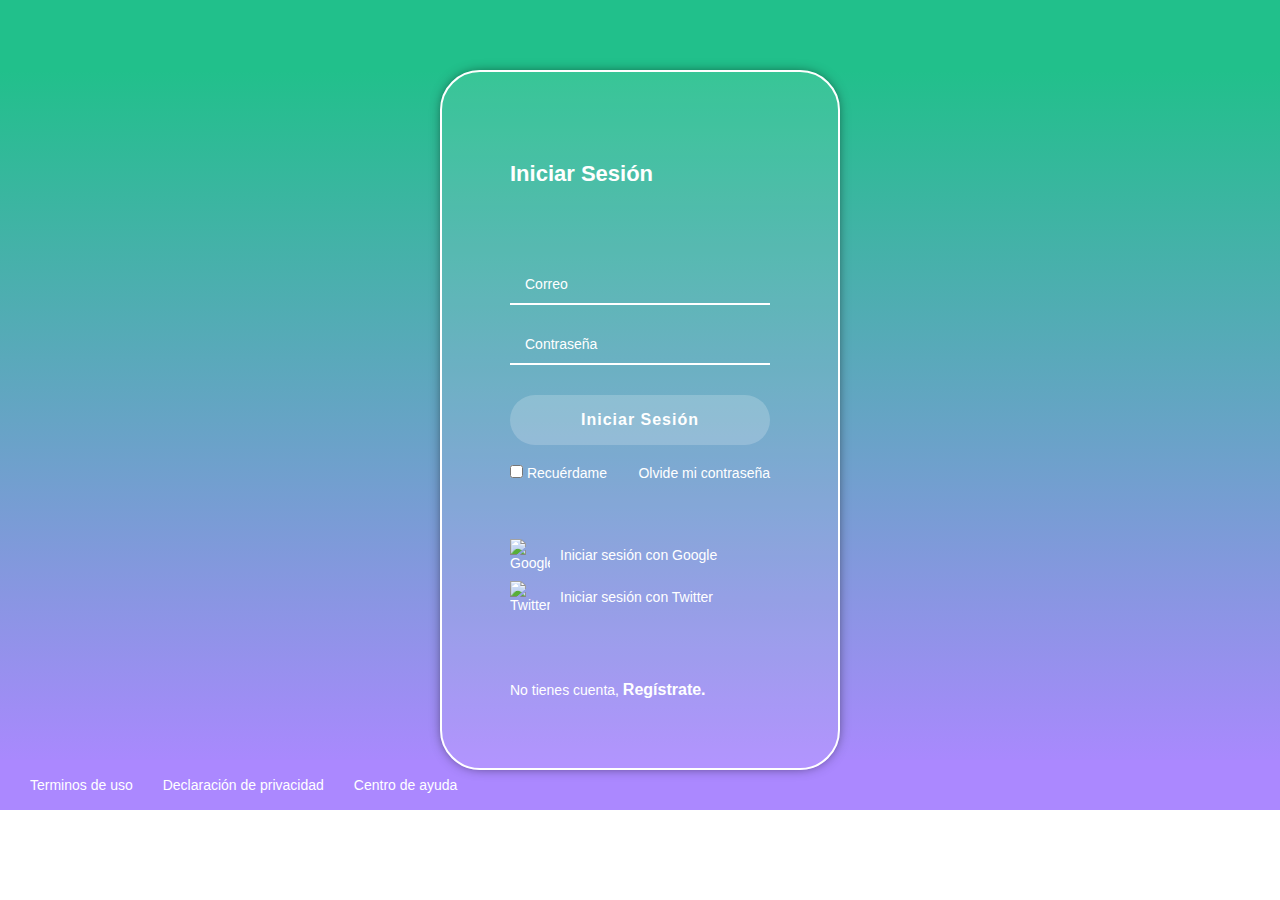
==== Login/login.html @ 2eeff163 "Agregando archivos"" ====
<!DOCTYPE html>
<html lang="en">
<head>
    <meta charset="UTF-8">
    <meta http-equiv="X-UA-Compatible" content="IE=edge">
    <meta name="viewport" content="width=device-width, initial-scale=1.0">
    <link rel="stylesheet" href="CSS/style.css">
    <title>Iniciar Sesión</title>
</head>
<body>
    <header class="header">
        <img class="header__img" src="../PlatziVideo/logo-platzi-video-BW2.png" alt="">
    </header>

    <main class="login">
        <section class="login__container">
        <h2 class="login__container--title">Iniciar Sesión</h2>
            <form class="login__container--form" action="">
                <input class="input" type="text" placeholder="Correo">
                <input class="input" type="password" placeholder="Contraseña">
                <button class="button">Iniciar Sesión</button>
                <div class="login__container--remember-me">
                    <label for="remember-me">
                        <input type="checkbox" name="remember-me" id="remember-me" value="checkbox">
                        Recuérdame
                    </label>
                    <a href="">Olvide mi contraseña</a>
                </div>
            </form>
            <section class="login__container--social-media">
                <div><img src="../PlatziVideo/google-icon.png" alt="Google">Iniciar sesión con Google</div>
                <div><img src="../PlatziVideo/icons8-twitter-50.png" alt="Twitter">Iniciar sesión con Twitter</div>
            </section>
            <p class="login__container--register">No tienes cuenta, <a href="">Regístrate.</a></p>
        </section>
    </main>

    <footer class="footer">
        <a href="">Terminos de uso</a>
        <a href="">Declaración de privacidad</a>
        <a href="">Centro de ayuda</a>
    </footer>
    
</body>
</html>
---- Login/CSS/style.css ----
*{
    box-sizing: border-box;
    margin: 0;
    padding: 0;
    font-family: 'Mulish', sans-serif;
}

html{
    font-size: 62.5%;
}



.header{
    width: 100%;
    height: 8rem;
    background-color: #21C08B;
    display: flex;
    justify-content: space-between;
    align-items: center;

}

.header__img{
    width: 20rem;
    margin-top: 1rem;
    margin-bottom: 1rem;
}

.login{
 background: linear-gradient(#21C08B, #ab88ff);
 display: flex;
 align-items: center;
 justify-content: center;
 flex-direction: column;
 padding: 0rem 3rem;
 min-height: calc(100vh - 20rem);
 margin: -1rem 0;
}

.login__container{
    background-color: rgba(255, 255, 255, 0.1);
    border: .2rem solid white;
    border-radius: 4rem;
    color: white;
    padding: 6rem 6.8rem 4rem;
    min-height: 70rem;
    width: 40rem;
    display: flex;
    justify-content: space-around;
    flex-direction: column;
    box-shadow: 0px 0px 13px -4px rgba(0,0,0,0.79);
}

.login__container--title{
    font-size: 2.2rem;
    margin-bottom: 2rem;
}

.login__container--form{
    display: flex;
    flex-direction: column;
}

.login__container--form label{
    font-size: 1.4rem;
}

.login__container--remember-me{
    color: white;
    display: flex;
    justify-content: space-between;
    margin-top: 1rem;
}

.login__container--remember-me a{
    color: white;
    font-size: 1.4rem;
    text-decoration: none;
    
}

.login__container--remember-me a:hover{
    text-decoration: underline;
}

.login__container--social-media > div{
    display: flex;
    align-items: center;
    font-size: 1.4rem;
    margin-bottom: 1rem;
}

.login__container--social-media img {
    width: 4rem;
    margin-right: 1rem;
}

.login__container--register{
    font-size: 1.4rem;
}

.login__container--register a{
    font-size: 1.6rem;
    color: white;
    font-weight: bold;
    text-decoration: none;
}

.login__container--register a:hover{
    text-decoration: underline;
}

.input{
    background: transparent;
    border-top: 0rem;
    border-left: 0rem;
    border-right: 0rem;
    border-bottom: .2rem solid white;
    font-size: 1.4rem;
    margin-bottom: 2rem;
    padding: 0 1.5rem;
    outline: none;
    height: 4rem;


}

::placeholder{
    color: white;
}

button{
    background: rgba(255, 255, 255, 0.2);
    border: none;
    border-radius: 2.5rem;
    color: white;
    cursor: pointer;
    font-size: 1.6rem;
    font-weight: bold;
    height: 5rem;
    letter-spacing: 0.1rem;
    margin: 1rem 0;

}

.footer{
    display: flex;
    align-items: center;
    height: 5rem;
    width: 100%;
    background: #AB88FF;
    padding-top: 0rem;
}

.footer a{
    text-decoration: none;
    font-size: 1.4rem;
    color: white;
    cursor: pointer;
    padding-left: 3rem;

}

.footer a:hover{
    text-decoration: underline;
}


@media only screen and (max-width:600px){

    .login__container{
        background-color: transparent;
        border: none;
        padding:0;
        width: 100%;
        box-shadow: none;
    }

    .footer{
        align-items: flex-start;
        flex-direction: column;
        padding: 1rem 2rem;
        margin-top: -0.2rem;
        justify-content: space-evenly;
        height: 9rem;

    }
}
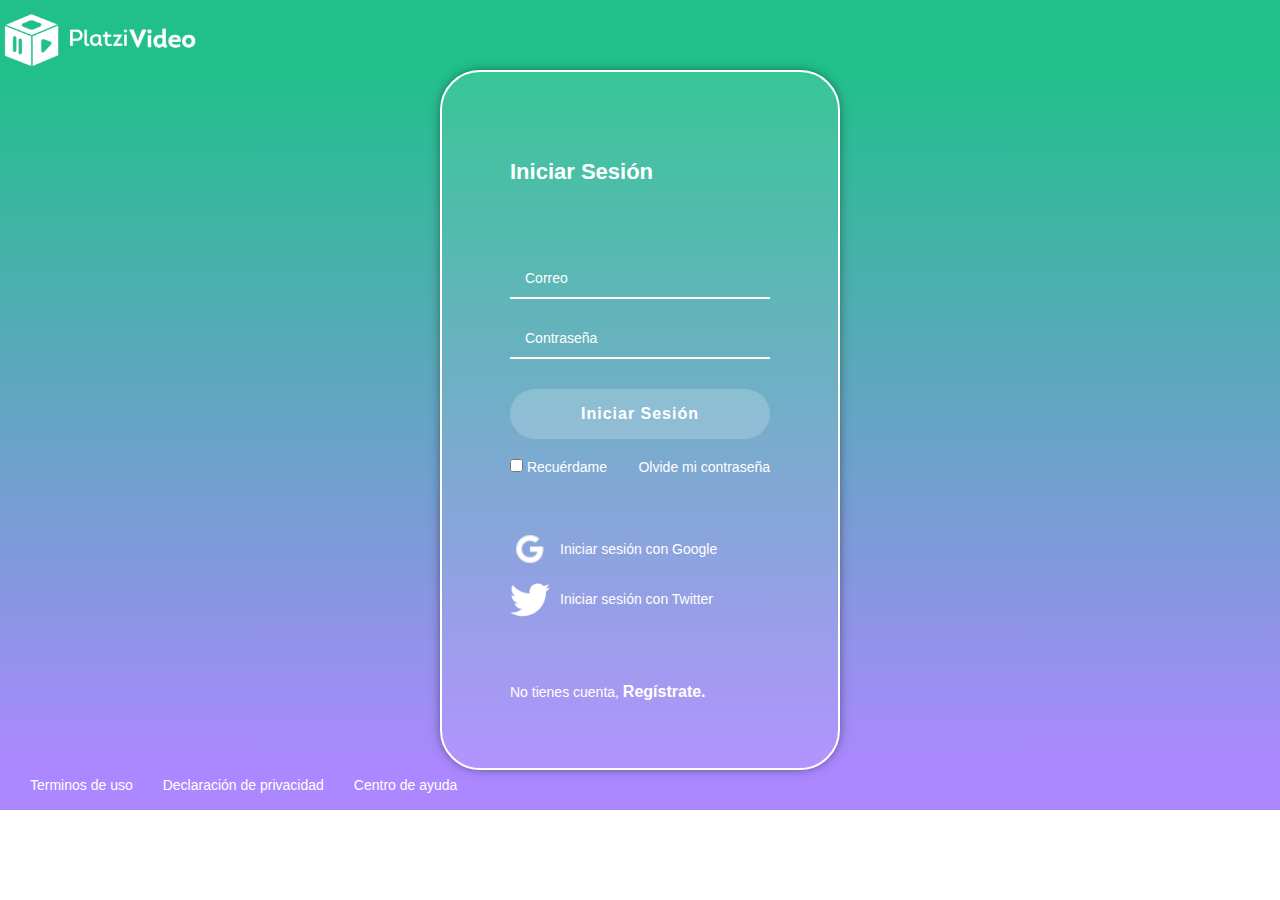
==== commit 763e2ed8: "Conectando login con Register" ====
--- a/Login/login.html
+++ b/Login/login.html
@@ -31,7 +31,7 @@
                 <div><img src="../PlatziVideo/google-icon.png" alt="Google">Iniciar sesión con Google</div>
                 <div><img src="../PlatziVideo/icons8-twitter-50.png" alt="Twitter">Iniciar sesión con Twitter</div>
             </section>
-            <p class="login__container--register">No tienes cuenta, <a href="">Regístrate.</a></p>
+            <p class="login__container--register">No tienes cuenta, <a href="../Registrarse/register.html">Regístrate.</a></p>
         </section>
     </main>
 
